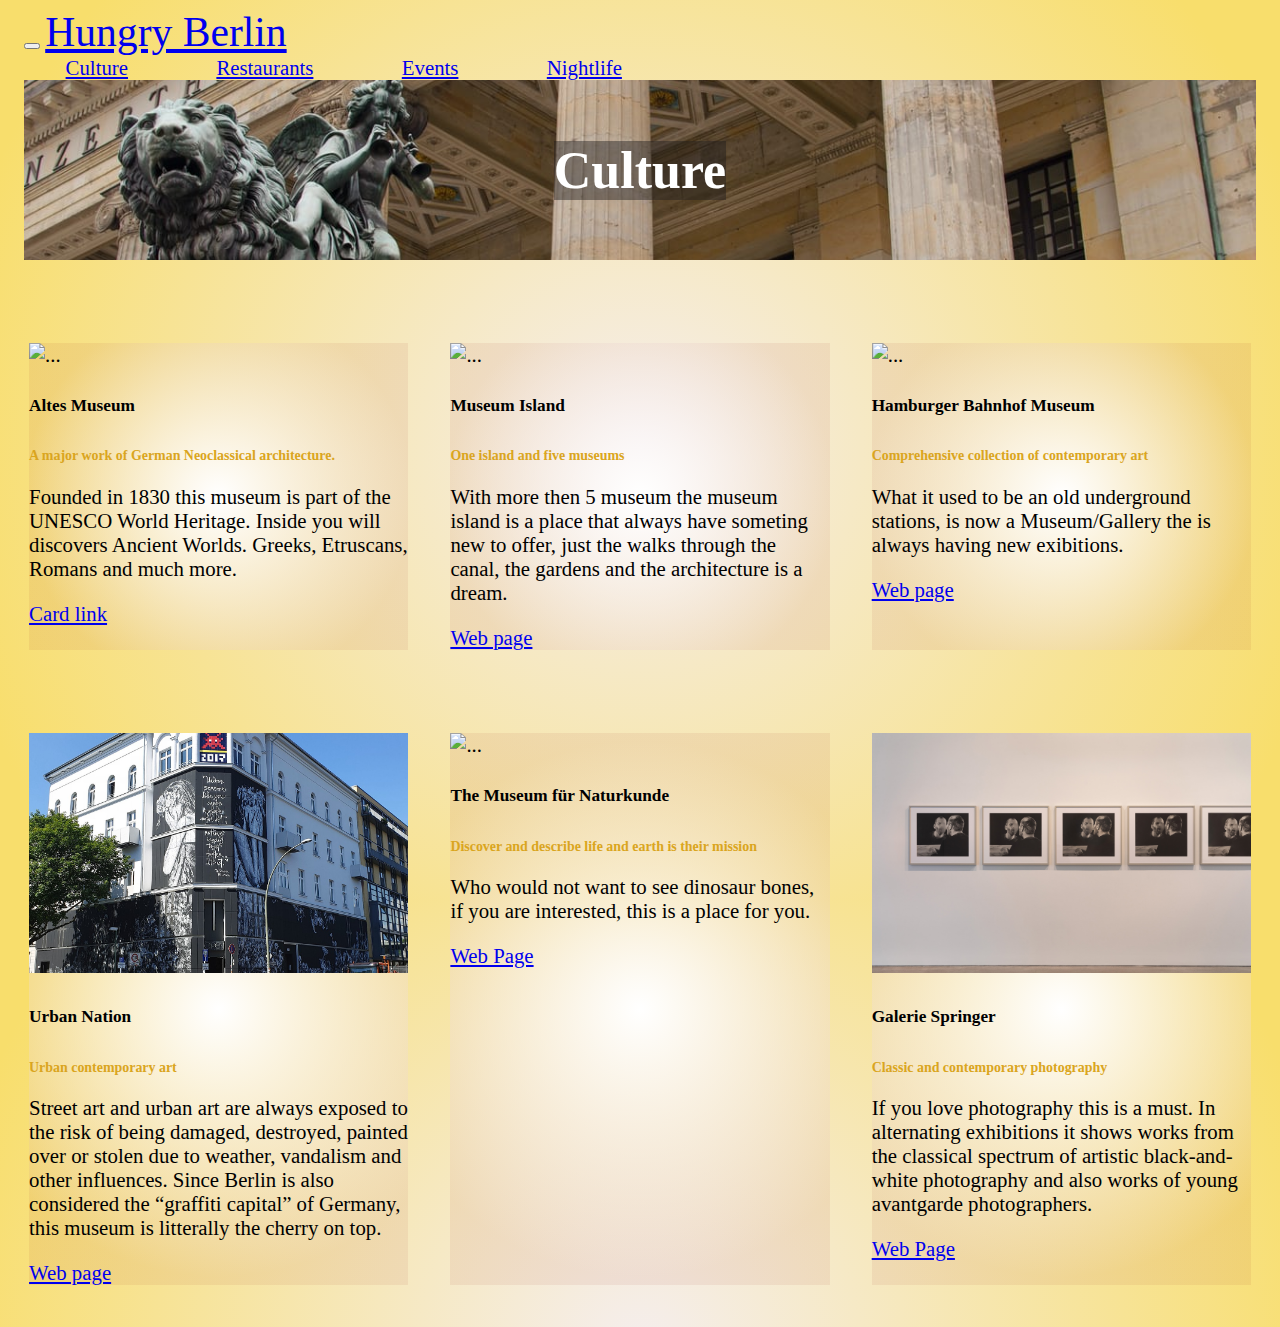
==== culture.html @ 48dc7310 "fixed navbar background, improved general responsiveness and trying out new backgrounds colors" ====
<!DOCTYPE html>
<html lang="en">
<head>
    <meta charset="UTF-8">
    <meta http-equiv="X-UA-Compatible" content="IE=edge">
    <meta name="viewport" content="width=device-width, initial-scale=1.0">
    <link href="https://cdn.jsdelivr.net/npm/bootstrap@5.0.1/dist/css/bootstrap.min.css" rel="stylesheet"
     integrity="sha384-+0n0xVW2eSR5OomGNYDnhzAbDsOXxcvSN1TPprVMTNDbiYZCxYbOOl7+AMvyTG2x" crossorigin="anonymous">
    <link rel="stylesheet" href="./style.css">
    <title>Hungry Berlin</title>
</head>
<body>

    <!-- Navbar -->
    <nav class="navbar navbar-expand-lg navbar-light ">
      <div class="container-fluid">
        <button class="navbar-toggler" type="button" data-bs-toggle="collapse" data-bs-target="#navbarNavAltMarkup" aria-controls="navbarNavAltMarkup" aria-expanded="false" aria-label="Toggle navigation">
          <span class="navbar-toggler-icon"></span>
        </button>
        <a class="navbar-brand" href="./index.html">Hungry Berlin</a>
        <div class="collapse navbar-collapse" id="navbarNavAltMarkup">
          <div class="navbar-nav">
            <a class="nav-link active" href="#">Culture</a>
            <a class="nav-link" href="./restaurants.html">Restaurants</a>
            <a class="nav-link " href="./events.html">Events</a>
            <a class="nav-link " href="./nightlife.html">Nightlife</a>
          </div>
        </div>
      </div>
    </nav>
    <div>
      <!-- Header  -->
      <div class="container-header culture-header">
        <h1 class="text-header">Culture</h1>
      </div>



        <!-- Cards- -->
        <div class=" card-container">
          <div class="card" >
            <img src="https://image.shutterstock.com/image-photo/altesmuseum-museum-antiquities-on-island-600w-551878480.jpg" class="card-img-top" alt="...">
              <div class="card-body">
                <h5 class="card-title">Altes Museum</h5>
                <h6 class="card-subtitle  ">A major work of German Neoclassical architecture.</h6>
                <p class="card-text">Founded in 1830 this museum is part of the UNESCO World Heritage. Inside you will discovers Ancient Worlds. Greeks, Etruscans, Romans and much more.</p>
                <a href="https://www.smb.museum/en/museums-institutions/altes-museum/home/" class="card-link">Card link</a>
              </div>
          </div>
        

        
        
          <div class="card" >
            <img src="https://image.shutterstock.com/image-photo/pretty-night-time-illuminations-museum-600w-155787836.jpg" class="card-img-top" alt="...">
              <div class="card-body">
                <h5 class="card-title">Museum Island</h5>
                <h6 class="card-subtitle  ">One island and five museums</h6>
                <p class="card-text">With more then 5 museum the museum island is a place that always have someting new to offer, just the walks through the canal, the gardens and the architecture is a dream.</p>
                <a href="https://www.smb.museum/en/museums-institutions/museumsinsel-berlin/museum-buildings/overview/" class="card-link">Web page</a>
              </div>
          </div>
        

        
        
          <div class="card" >
            <img src="https://images1.westend61.de/0000207941pw/germany-berlin-main-entrance-of-hamburger-bahnhof-museum-TK000001.jpg" class="card-img-top" alt="...">
              <div class="card-body">
                <h5 class="card-title">Hamburger Bahnhof Museum</h5>
                <h6 class="card-subtitle ">Comprehensive collection of contemporary art</h6>
                <p class="card-text">What it used to be an old underground stations, is now a Museum/Gallery the is always having new exibitions.</p>
                <a href="https://www.smb.museum/en/museums-institutions/hamburger-bahnhof/home/" class="card-link">Web page</a>
              </div>
          </div>
        

        
        
          <div class="card" >
            <img src="img/urbanNation.jpg" class="card-img-top" alt="...">
              <div class="card-body">
                <h5 class="card-title">Urban Nation </h5>
                <h6 class="card-subtitle ">Urban contemporary art</h6>
                <p class="card-text">Street art and urban art are always exposed to the risk of being damaged, destroyed, painted over or stolen due to weather, vandalism and other influences.
                  Since Berlin is also considered the “graffiti capital” of Germany, this museum is litterally the cherry on top.
                </p>
                <a href="https://urban-nation.com/" class="card-link">Web page</a>
              </div>
          </div>
          
          <div class="card" >
            <img src="https://res.cloudinary.com/berlinpoche/image/upload/w_860,h_860,c_fit/naturkundemuseum-berlin.jpg" class="card-img-top" alt="...">
              <div class="card-body">
                <h5 class="card-title">The Museum für Naturkunde</h5>
                <h6 class="card-subtitle ">Discover and describe life and earth is their mission</h6>
                <p class="card-text">Who would not want to see dinosaur bones, if you are interested, this is a place for you.</p>
                <a href="https://www.museumfuernaturkunde.berlin/de" class="card-link">Web Page</a>
              </div>
          </div>

          <div class="card" >
            <img src="img/gallerie.jpg" class="card-img-top" alt="...">
              <div class="card-body">
                <h5 class="card-title">Galerie Springer</h5>
                <h6 class="card-subtitle ">Classic and contemporary photography</h6>
                <p class="card-text">If you love photography this is a must.  In alternating exhibitions 
                  it shows works from the classical spectrum of artistic black-and-white photography and also works of young avantgarde photographers.
                   </p>
                <a href="https://www.galeriespringer.de/" class="card-link">Web Page</a>
              </div>
          </div>
     
    
      <script src="https://cdn.jsdelivr.net/npm/bootstrap@5.0.1/dist/js/bootstrap.bundle.min.js" integrity="sha384-gtEjrD/SeCtmISkJkNUaaKMoLD0//ElJ19smozuHV6z3Iehds+3Ulb9Bn9Plx0x4" crossorigin="anonymous"></script>
</body>
</html>
---- style.css ----
/* .text-center{
    
} */
/* TEST BACKGROUND */
html{
    height: 100%;
}
body{
    height: 100%;
     background: rgb(0,0,0);
background: radial-gradient(circle, rgb(245, 238, 238) 0%, rgb(248, 222, 108) 90%);

}

@media screen and (min-width:1000px){
    body{
        font-size: 130%;
    }
}




/* NAV */

.navbar{
    margin : 0 1rem;
}
@media screen and (min-width:992px){
    .navbar{
        font-size: 1.3rem;
    }
}
@media screen and (min-width:1450px){
    .navbar{
        font-size: 2rem;
    }
}

.navbar-collapse {
    justify-content: center;
}

.nav-link{
    margin: 0 2em;
}
.navbar-brand{
    font-size: 2em;
}

/* .active {
    font-weight: bold;
    transform: rotate3d(0, 1, 0.5, 3.142rad);
    transition-delay: 5s;
} */

/* HEADER */

.container-header{
 display: flex;
 justify-content: center;
 align-items: center;;
 min-height: 15vh;
 background-repeat:no-repeat;
 background-size:cover;
 margin : 0 1rem;
}

.events-header{
    background-image: url(./img/event_Header.jpg);
    background-position: left bottom;
}


.nightlife-header{
    background-image: url(./img/nightlife-header.jpeg);
    background-position: center
}

.culture-header{
    background-image: url(./img/culture-header.jpeg);
    background-position: center
}


.restaurants-header{ 
    background-image: url(./img/restaurant-header.jpeg);
    background-position: center
}

@media screen and (min-width: 680px){
    .container-header{
        min-height: 20vh;
    }
}


.text-header{
    color: white;
    font-size: 2.5em;
    background-color: rgba(31, 30, 30, 0.438);
}


@media screen and (min-width:1450px){
    .text-header{
        font-size: 4em ;
    }
}

/* CARDS */

.card{
    display: block;
    width: 100%;
    margin: 1rem;
    background: rgb(0,0,0);
background: radial-gradient(circle, rgb(255, 255, 255) 0%, rgba(141, 11, 11, 0.068) 80%);
}

@media screen and (min-width: 765px){
    .card{
        margin: 2em  auto;
        width: 45%;
        height: auto;
    }
    
}

@media screen and (min-width: 1198px){
    .card{
        margin: 2em  auto;
        width: 30%;
        height: auto;
    }
    
}

@media screen and (min-width: 1650px){
    .card{
        margin: 2em  2em;
        width: 25%;
        height: auto;
    }
    
}

.card-container{
    display: flex; 
    flex-wrap: wrap;
    justify-content: center;
    margin: 2em auto;
}
.card:hover{
    transform: scale(1.05);
    transition: transform .4s;
}
.card-img-top{
    
    width: 100%;
    height: 15rem;
    object-fit:cover;
}

.card-title{
    font-weight: bold;
    margin-bottom: 1em;
}

.card-subtitle{
    margin-bottom: 1em;
    color:goldenrod;
}
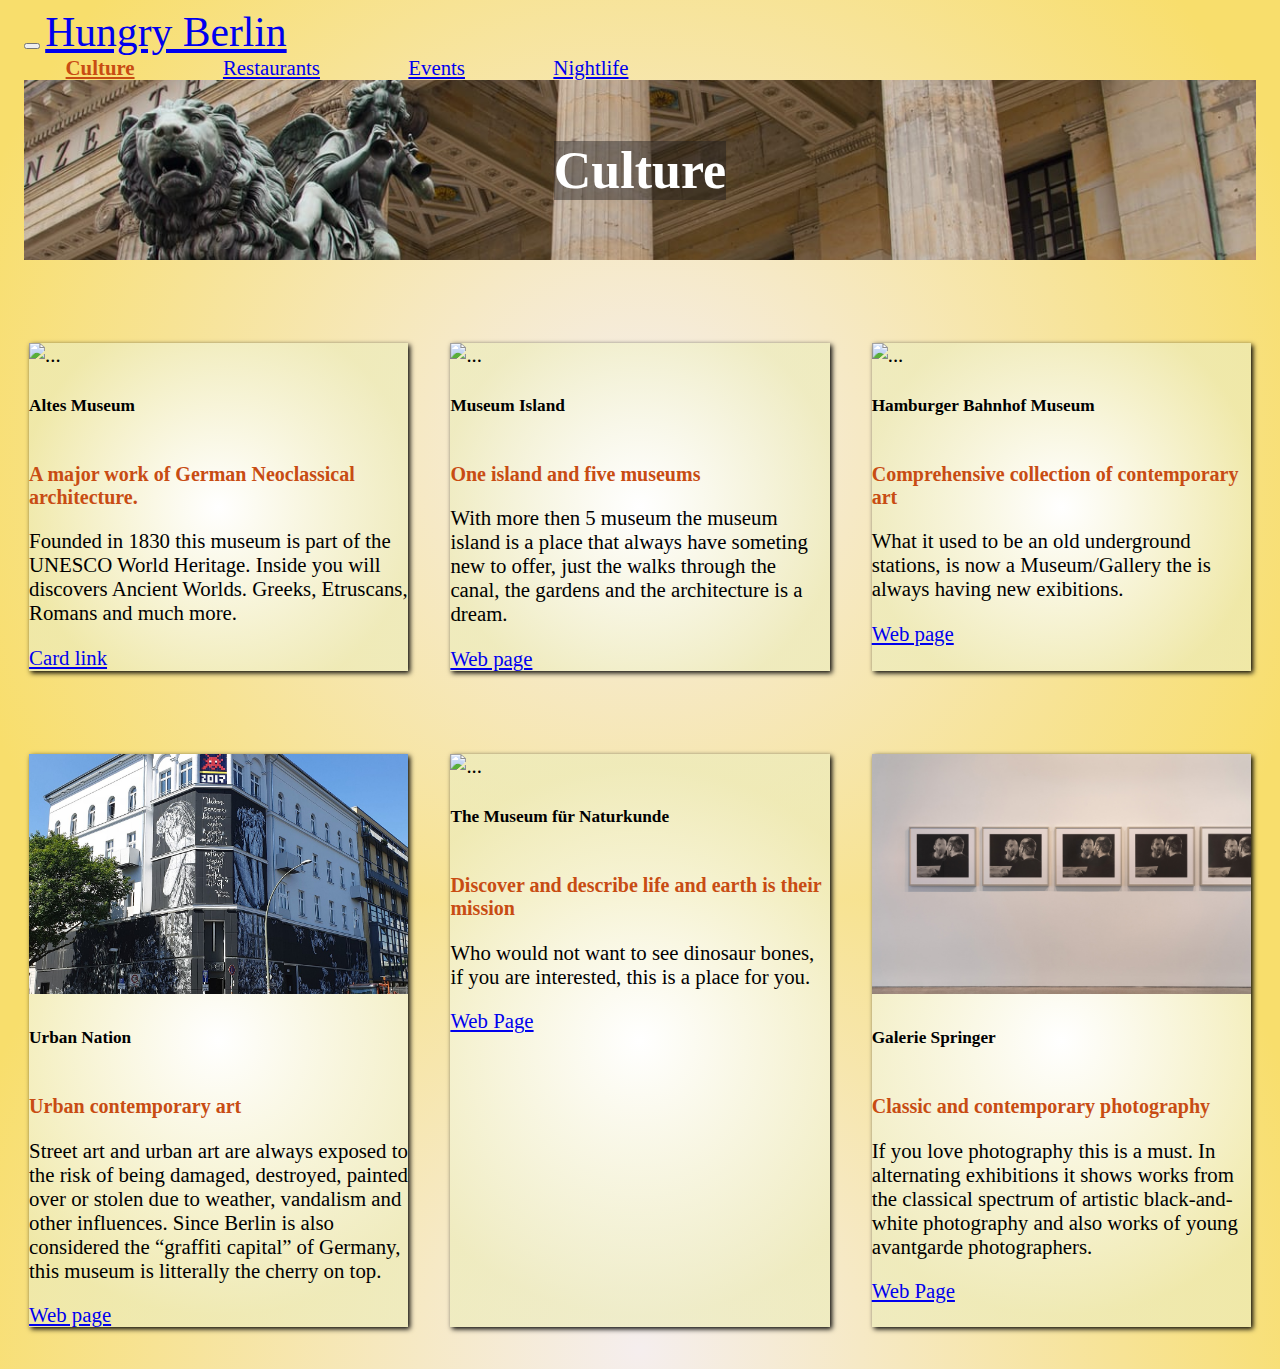
==== commit 2b0f0c0b: "added font awesome cdn to all the pages" ====
--- a/culture.html
+++ b/culture.html
@@ -6,7 +6,8 @@
     <meta name="viewport" content="width=device-width, initial-scale=1.0">
     <link href="https://cdn.jsdelivr.net/npm/bootstrap@5.0.1/dist/css/bootstrap.min.css" rel="stylesheet"
      integrity="sha384-+0n0xVW2eSR5OomGNYDnhzAbDsOXxcvSN1TPprVMTNDbiYZCxYbOOl7+AMvyTG2x" crossorigin="anonymous">
-    <link rel="stylesheet" href="./style.css">
+     <link rel="stylesheet" href="https://use.fontawesome.com/releases/v5.15.3/css/all.css" integrity="sha384-SZXxX4whJ79/gErwcOYf+zWLeJdY/qpuqC4cAa9rOGUstPomtqpuNWT9wdPEn2fk" crossorigin="anonymous">
+     <link rel="stylesheet" href="./style.css">
     <title>Hungry Berlin</title>
 </head>
 <body>
--- a/style.css
+++ b/style.css
@@ -1,10 +1,13 @@
-/* .text-center{
-    
-} */
-/* TEST BACKGROUND */
 html{
     height: 100%;
-}
+} 
+.body{
+     background:rgb(0,0,0);
+background: radial-gradient(circle, rgb(185, 178, 178) 0%, rgb(242, 234, 121) 90%);
+
+    font-family: -apple-system, BlinkMacSystemFont, 'Segoe UI', Roboto, Oxygen, Ubuntu, Cantarell, 'Open Sans', 'Helvetica Neue', sans-serif;
+}
+
 body{
     height: 100%;
      background: rgb(0,0,0);
@@ -48,11 +51,11 @@
     font-size: 2em;
 }
 
-/* .active {
+.navbar-light .navbar-nav .nav-link.active, .navbar-light .navbar-nav .show>.nav-link {
     font-weight: bold;
-    transform: rotate3d(0, 1, 0.5, 3.142rad);
-    transition-delay: 5s;
-} */
+    color:rgb(200, 76, 19)
+    
+}
 
 /* HEADER */
 
@@ -115,7 +118,8 @@
     width: 100%;
     margin: 1rem;
     background: rgb(0,0,0);
-background: radial-gradient(circle, rgb(255, 255, 255) 0%, rgba(141, 11, 11, 0.068) 80%);
+    background: radial-gradient(circle, rgb(255, 255, 255) 0%, rgba(236, 236, 188, 0.685) 80%);
+    box-shadow: 2px 2px 5px;
 }
 
 @media screen and (min-width: 765px){
@@ -169,5 +173,49 @@
 
 .card-subtitle{
     margin-bottom: 1em;
-    color:goldenrod;
-}+    font-size: 20px;
+    color : rgb(200, 76, 19);
+}
+
+/* CAROUSEL */
+
+.carousel-item img{
+    height: 35vh;
+    object-fit:cover;
+    width: 100%;
+    object-position:  50% 50%;
+}
+
+@media screen and (min-width:1198px){
+    .carousel-item img{
+        height: 60vh;
+        width: 100%;
+        
+    }
+}
+
+/* .carousel-control-next  .carousel-control-prev{
+    display: inline-block;
+    height: 134px;
+    padding: 0;
+    margin: 0;
+    vertical-align: top;
+    width: 104px;
+} */
+
+/* Footer */
+
+.footer {
+	
+    
+    margin-top:auto;
+}
+
+i{
+    color: black;
+
+}
+
+i:hover{
+    color:gray;
+}
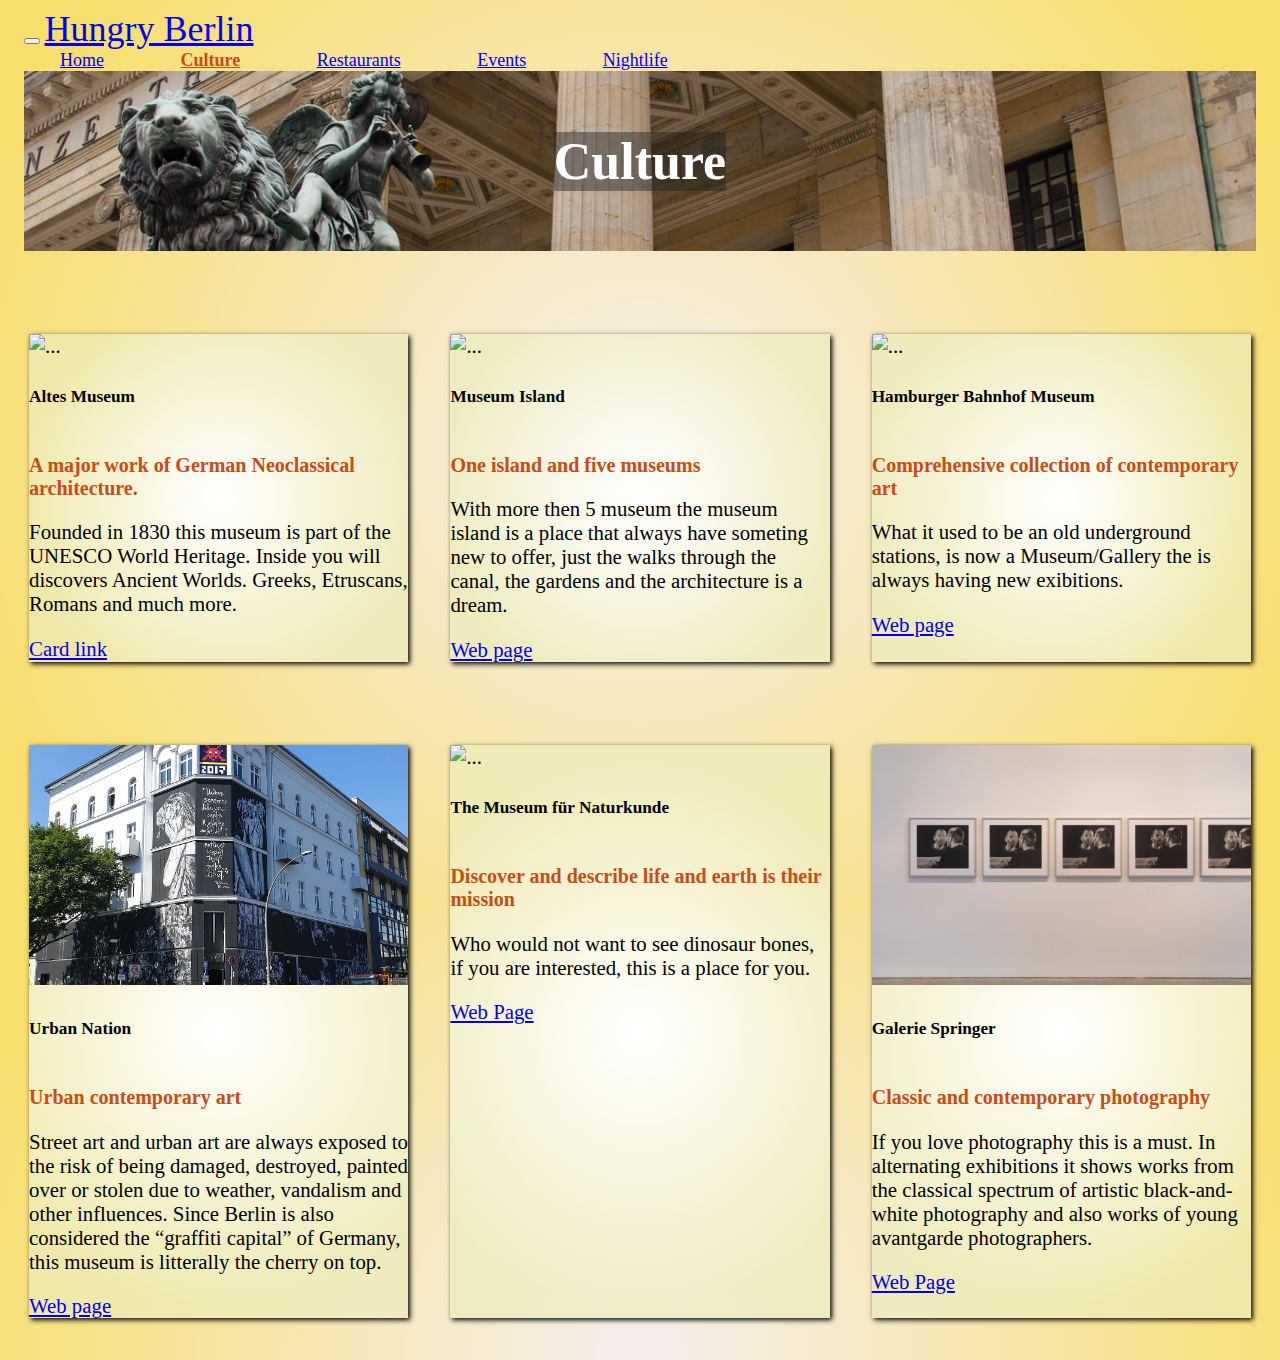
==== commit 7917c109: "adding Navbar Home button" ====
--- a/culture.html
+++ b/culture.html
@@ -21,6 +21,7 @@
         <a class="navbar-brand" href="./index.html">Hungry Berlin</a>
         <div class="collapse navbar-collapse" id="navbarNavAltMarkup">
           <div class="navbar-nav">
+            <a class="nav-link" href="./index.html">Home</a>
             <a class="nav-link active" href="#">Culture</a>
             <a class="nav-link" href="./restaurants.html">Restaurants</a>
             <a class="nav-link " href="./events.html">Events</a>
--- a/style.css
+++ b/style.css
@@ -31,12 +31,12 @@
 }
 @media screen and (min-width:992px){
     .navbar{
-        font-size: 1.3rem;
+        font-size: 18px;
     }
 }
 @media screen and (min-width:1450px){
     .navbar{
-        font-size: 2rem;
+        font-size: 1.6rem;
     }
 }
 
@@ -194,20 +194,10 @@
     }
 }
 
-/* .carousel-control-next  .carousel-control-prev{
-    display: inline-block;
-    height: 134px;
-    padding: 0;
-    margin: 0;
-    vertical-align: top;
-    width: 104px;
-} */
-
 /* Footer */
 
 .footer {
-	
-    
+
     margin-top:auto;
 }
 
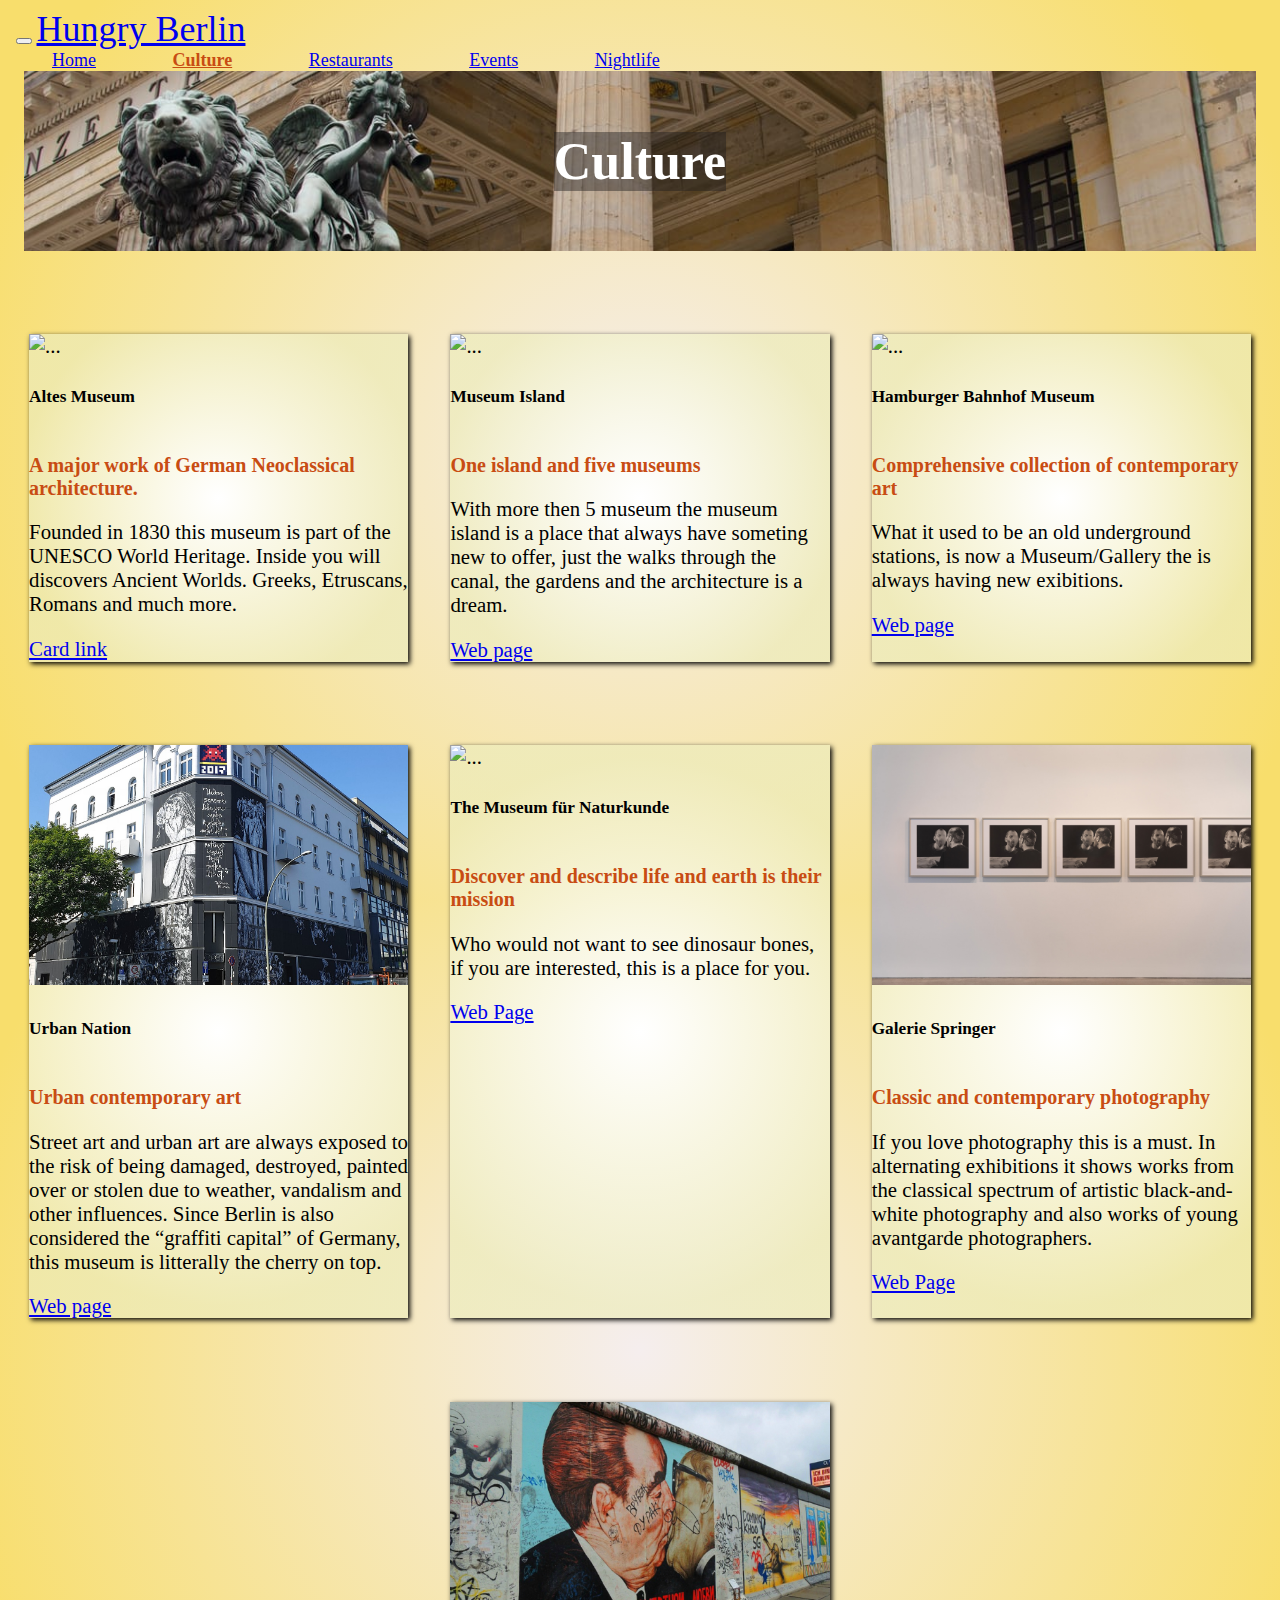
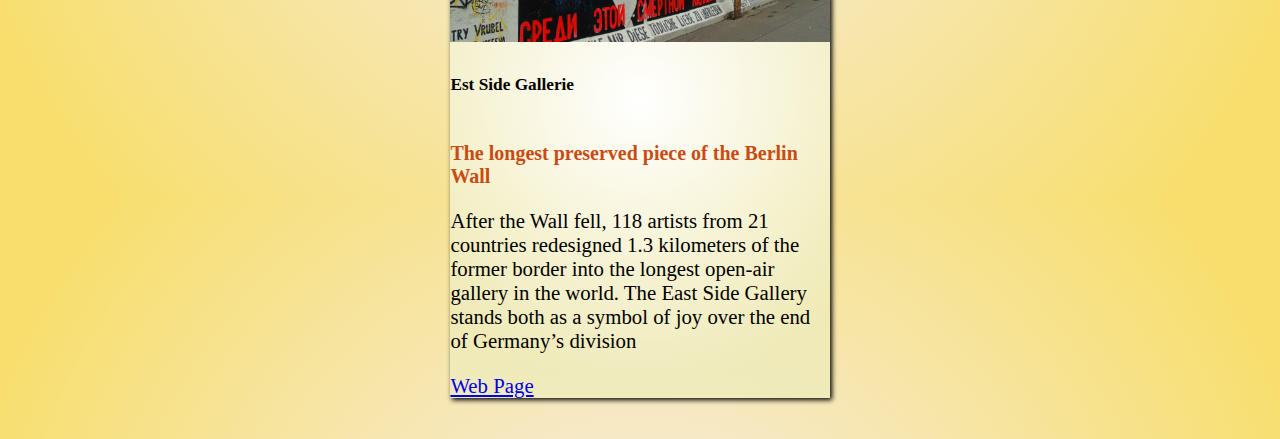
==== commit 3cf2d19b: "added new card in culture and adjusted index html button + a berlin quote" ====
--- a/culture.html
+++ b/culture.html
@@ -112,6 +112,19 @@
                 <a href="https://www.galeriespringer.de/" class="card-link">Web Page</a>
               </div>
           </div>
+
+          <div class="card" >
+            <img src="img/Eastsidegallery.jpg" class="card-img-top" alt="...">
+              <div class="card-body">
+                <h5 class="card-title">Est Side Gallerie</h5>
+                <h6 class="card-subtitle ">The longest preserved piece of the Berlin Wall</h6>
+                <p class="card-text">
+                  After the Wall fell, 118 artists from 21 countries redesigned 
+                  1.3 kilometers of the former border into the longest open-air gallery in the world. The East Side Gallery stands both as a symbol of joy over the end of Germany’s division 
+                   </p>
+                <a href="https://eastsidegalleryberlin.de/en/" class="card-link">Web Page</a>
+              </div>
+          </div>
      
     
       <script src="https://cdn.jsdelivr.net/npm/bootstrap@5.0.1/dist/js/bootstrap.bundle.min.js" integrity="sha384-gtEjrD/SeCtmISkJkNUaaKMoLD0//ElJ19smozuHV6z3Iehds+3Ulb9Bn9Plx0x4" crossorigin="anonymous"></script>
--- a/style.css
+++ b/style.css
@@ -27,7 +27,7 @@
 /* NAV */
 
 .navbar{
-    margin : 0 1rem;
+    margin : 0 0.5rem;
 }
 @media screen and (min-width:992px){
     .navbar{
@@ -69,7 +69,7 @@
  margin : 0 1rem;
 }
 
-.events-header{
+.events-header {
     background-image: url(./img/event_Header.jpg);
     background-position: left bottom;
 }
@@ -115,14 +115,14 @@
 
 .card{
     display: block;
-    width: 100%;
+    width: 90%;
     margin: 1rem;
     background: rgb(0,0,0);
     background: radial-gradient(circle, rgb(255, 255, 255) 0%, rgba(236, 236, 188, 0.685) 80%);
     box-shadow: 2px 2px 5px;
 }
 
-@media screen and (min-width: 765px){
+@media screen and (min-width: 700px){
     .card{
         margin: 2em  auto;
         width: 45%;
@@ -194,6 +194,94 @@
     }
 }
 
+/* HOMEPAGE INTRO  */
+
+.intro{
+    margin: 2em;
+text-align: center;
+
+}
+
+/* HOMEPAGE BUTTONS */
+
+@media screen and (min-width: 806px){
+    .index-btn-container{
+        
+        display: flex;
+        justify-content: space-evenly;
+        flex-wrap:initial;
+    }
+}
+
+@media screen and (min-width: 1350px){
+    .index-btn-container{
+        justify-content: space-evenly;
+    }
+}
+
+.indexButton{
+    
+    margin: 0.5em ;
+    padding: 2.5em;
+    border-radius: 20px;
+    
+    
+}
+
+@media screen and (min-width: 1050px) {
+    .indexButton{
+        width: 25vw;
+        padding: 3em;
+    }
+}
+
+@media screen and (min-width: 1350px) {
+    .indexButton{
+        padding: 3.5em;
+        
+    }
+}
+
+.indexButton:hover{
+    transform: scale(1.05);
+    transition: transform .4s;
+}
+
+.index-btn-container h2 {
+    text-decoration: none;
+    color:rgb(255, 255, 255);
+    text-align: center;
+    background-color: rgba(0, 0, 0, 0.061)
+}
+
+
+.events {
+    background: no-repeat url(./img/event_Header.jpg);
+    background-position: left bottom;
+    background-size:cover;
+    
+}
+
+
+.nightlife{
+    background: no-repeat url(./img/nightlife-header.jpeg);
+    background-position: center;
+    background-size:cover;
+}
+
+.culture{
+    background: no-repeat url(./img/culture-header.jpeg);
+    background-position: center;
+    background-size:cover;
+}
+
+.restaurants{ 
+    background: no-repeat  url(./img/restaurant-header.jpeg);
+    background-position: center;
+    background-size:cover;
+}
+
+
 /* Footer */
 
 .footer {
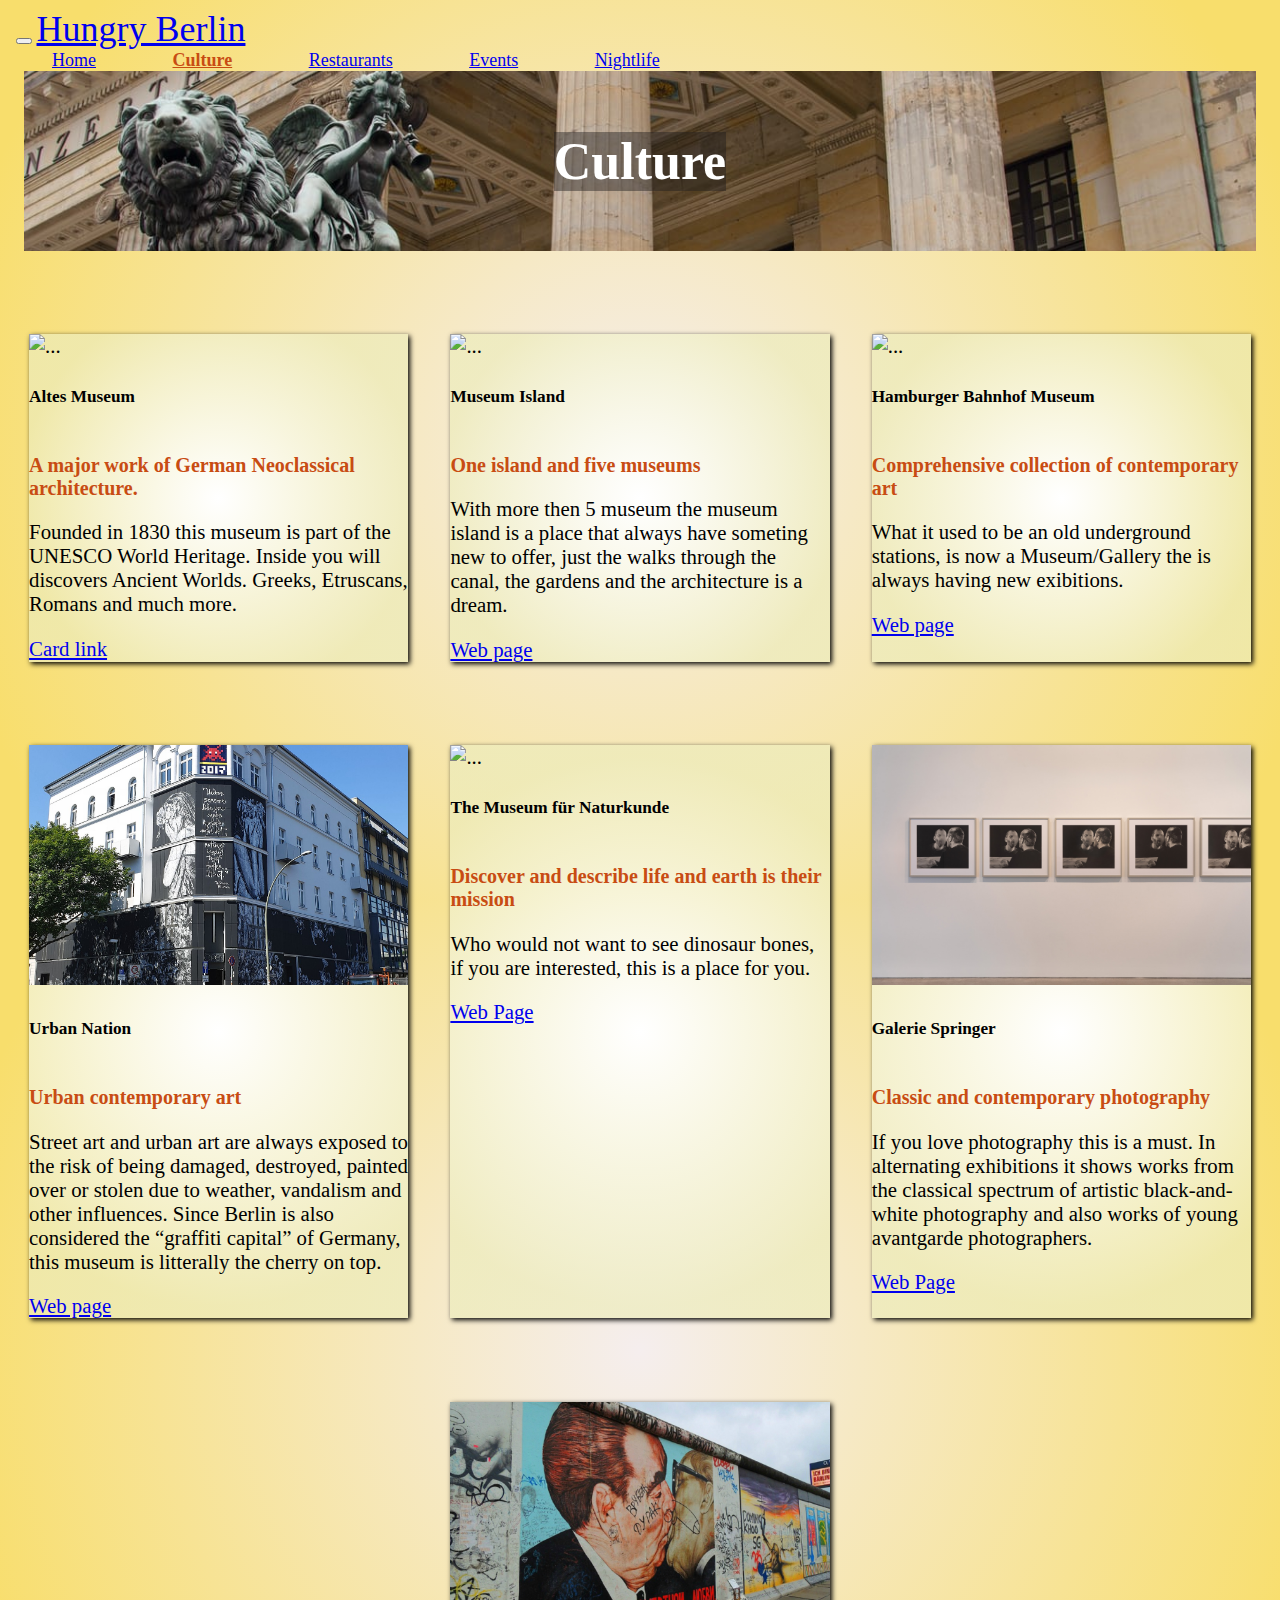
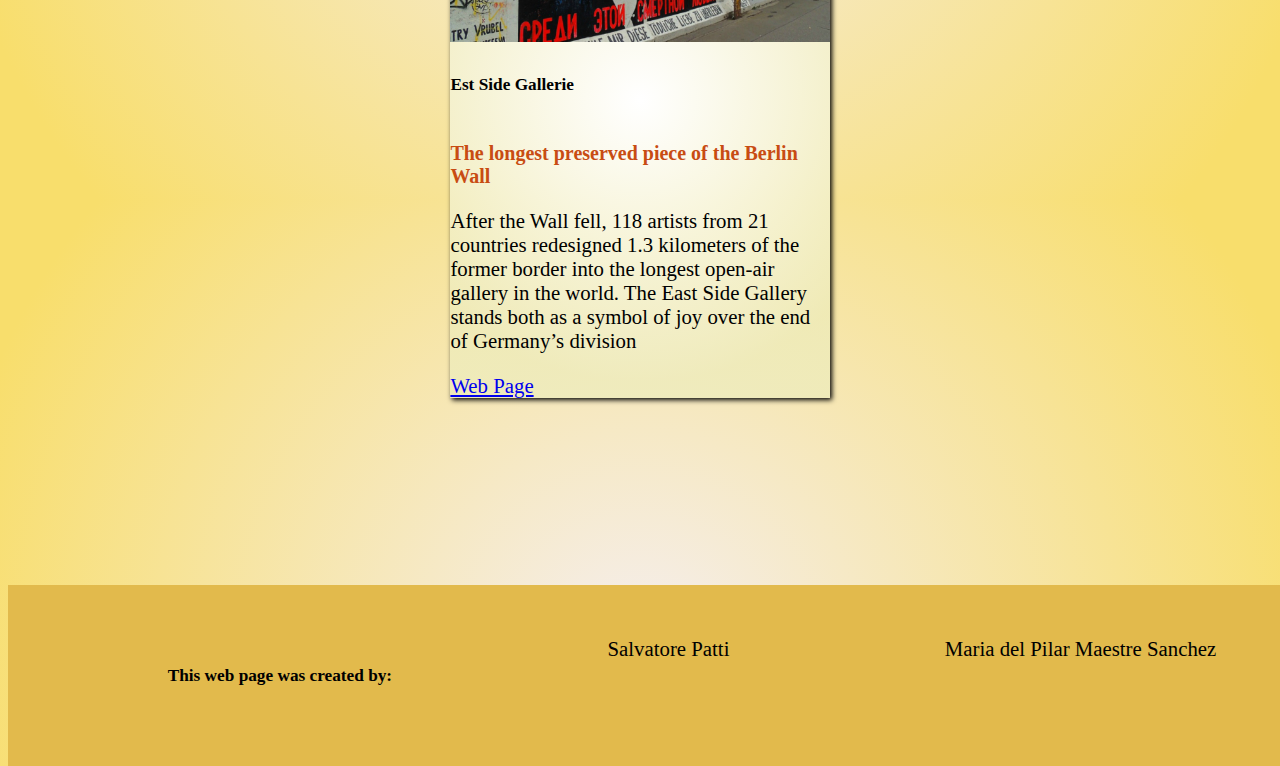
==== commit 43dc5aef: "fixed footer" ====
--- a/culture.html
+++ b/culture.html
@@ -30,7 +30,7 @@
         </div>
       </div>
     </nav>
-    <div>
+    
       <!-- Header  -->
       <div class="container-header culture-header">
         <h1 class="text-header">Culture</h1>
@@ -125,6 +125,33 @@
                 <a href="https://eastsidegalleryberlin.de/en/" class="card-link">Web Page</a>
               </div>
           </div>
+        </div>
+          <div> 
+            <footer class="footer"> 
+            <div class="creators"> 
+              <h5 >This web page was created by:</h5> 
+            </div> 
+                <div>
+                  Salvatore Patti 
+                <a href = "https://www.linkedin.com/in/salvatore-patti-9b5198141/"> 
+                  <i class="fab fa-linkedin"></i></a> 
+                <a href= "https://github.com/sal9110" > 
+                  <i class="fab fa-github"></i></a> 
+                  <a href="mailto:salvopatti110@gmail.com"> 
+                    <i class="fas fa-envelope"></i></a>
+                </div>
+                    <div>
+                    Maria del Pilar Maestre Sanchez 
+                      <a href= "https://www.linkedin.com/in/mar%C3%ADa-del-pilar-maestre-s%C3%A1nchez-35956a213/"> 
+                        <i class="fab fa-linkedin"></i></a> 
+                        <a href = "https://github.com/Kariakito"> 
+                          <i class="fab fa-github"></i></a> 
+                          <a href="mailto:pilarmaestre@gmail.com"> 
+                            <i class="fas fa-envelope"></i></a></li>
+                          </div> 
+             
+              </footer> 
+           </div>   
      
     
       <script src="https://cdn.jsdelivr.net/npm/bootstrap@5.0.1/dist/js/bootstrap.bundle.min.js" integrity="sha384-gtEjrD/SeCtmISkJkNUaaKMoLD0//ElJ19smozuHV6z3Iehds+3Ulb9Bn9Plx0x4" crossorigin="anonymous"></script>
--- a/style.css
+++ b/style.css
@@ -11,7 +11,7 @@
 body{
     height: 100%;
      background: rgb(0,0,0);
-background: radial-gradient(circle, rgb(245, 238, 238) 0%, rgb(248, 222, 108) 90%);
+    background: radial-gradient(circle, rgb(245, 238, 238) 0%, rgb(248, 222, 108) 90%);
 
 }
 
@@ -286,7 +286,19 @@
 
 .footer {
 
-    margin-top:auto;
+ display:inline-flex;
+ align-content: center;
+ justify-content: space-around;
+ margin-top: 5em;
+ margin-bottom:0;
+ width: 100%; 
+ padding: 2.5em;
+ text-align:inherit; 
+ background-color:rgb(226, 186, 76);
+}
+
+.creators{
+    font-weight: bolder;
 }
 
 i{
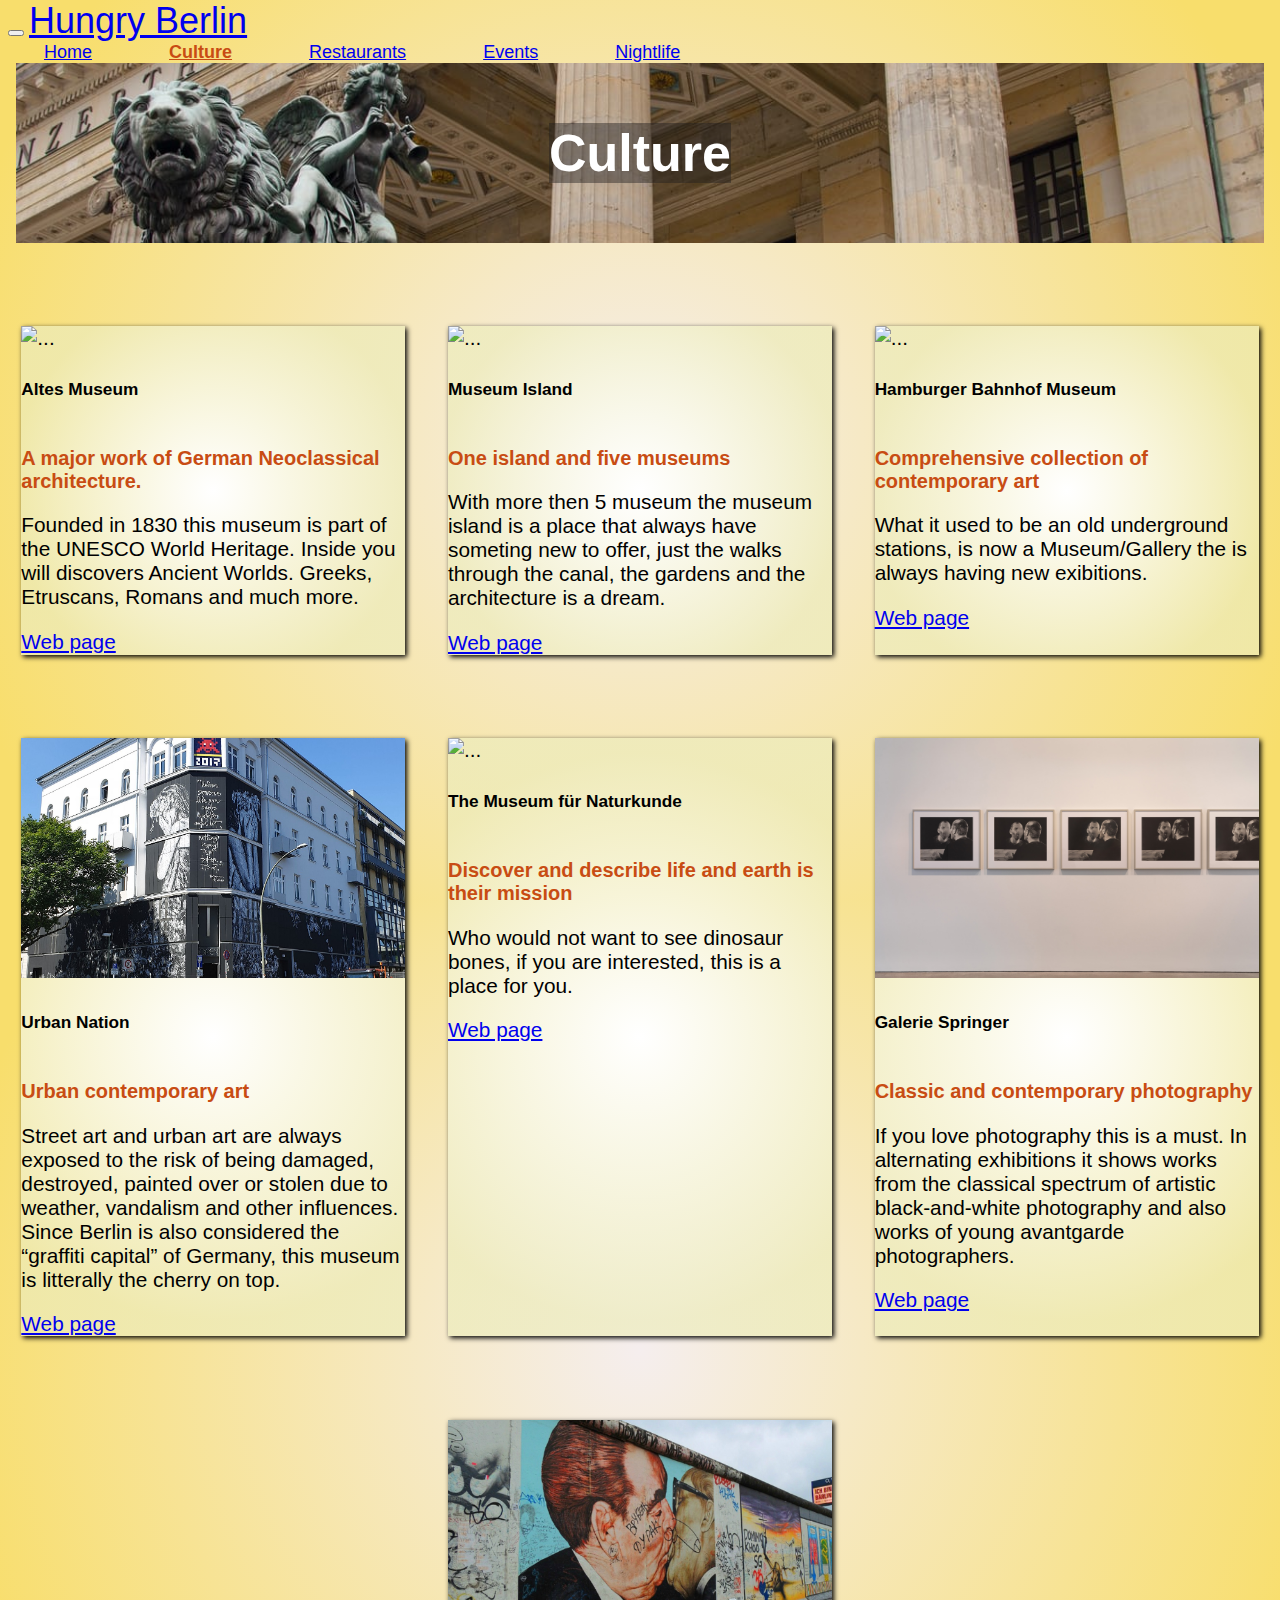
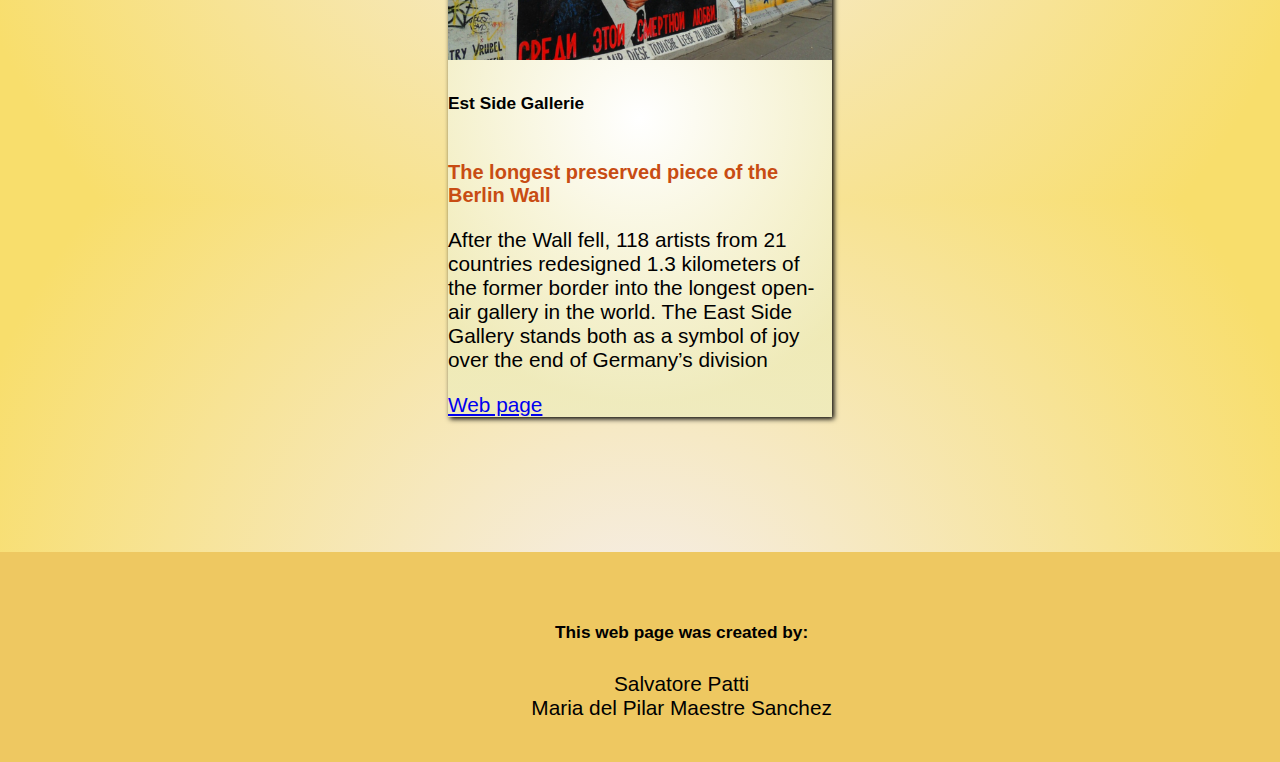
==== commit 0453e8eb: "the icon globan and the imagen button index" ====
--- a/culture.html
+++ b/culture.html
@@ -46,7 +46,7 @@
                 <h5 class="card-title">Altes Museum</h5>
                 <h6 class="card-subtitle  ">A major work of German Neoclassical architecture.</h6>
                 <p class="card-text">Founded in 1830 this museum is part of the UNESCO World Heritage. Inside you will discovers Ancient Worlds. Greeks, Etruscans, Romans and much more.</p>
-                <a href="https://www.smb.museum/en/museums-institutions/altes-museum/home/" class="card-link">Card link</a>
+                <a href="https://www.smb.museum/en/museums-institutions/altes-museum/home/" class="card-link">Web page<i class="fas fa-globe"></i></a>
               </div>
           </div>
         
@@ -59,7 +59,7 @@
                 <h5 class="card-title">Museum Island</h5>
                 <h6 class="card-subtitle  ">One island and five museums</h6>
                 <p class="card-text">With more then 5 museum the museum island is a place that always have someting new to offer, just the walks through the canal, the gardens and the architecture is a dream.</p>
-                <a href="https://www.smb.museum/en/museums-institutions/museumsinsel-berlin/museum-buildings/overview/" class="card-link">Web page</a>
+                <a href="https://www.smb.museum/en/museums-institutions/museumsinsel-berlin/museum-buildings/overview/" class="card-link">Web page<i class="fas fa-globe"></i></a>
               </div>
           </div>
         
@@ -72,7 +72,7 @@
                 <h5 class="card-title">Hamburger Bahnhof Museum</h5>
                 <h6 class="card-subtitle ">Comprehensive collection of contemporary art</h6>
                 <p class="card-text">What it used to be an old underground stations, is now a Museum/Gallery the is always having new exibitions.</p>
-                <a href="https://www.smb.museum/en/museums-institutions/hamburger-bahnhof/home/" class="card-link">Web page</a>
+                <a href="https://www.smb.museum/en/museums-institutions/hamburger-bahnhof/home/" class="card-link">Web page<i class="fas fa-globe"></i></a>
               </div>
           </div>
         
@@ -87,7 +87,7 @@
                 <p class="card-text">Street art and urban art are always exposed to the risk of being damaged, destroyed, painted over or stolen due to weather, vandalism and other influences.
                   Since Berlin is also considered the “graffiti capital” of Germany, this museum is litterally the cherry on top.
                 </p>
-                <a href="https://urban-nation.com/" class="card-link">Web page</a>
+                <a href="https://urban-nation.com/" class="card-link">Web page<i class="fas fa-globe"></i></a>
               </div>
           </div>
           
@@ -97,7 +97,7 @@
                 <h5 class="card-title">The Museum für Naturkunde</h5>
                 <h6 class="card-subtitle ">Discover and describe life and earth is their mission</h6>
                 <p class="card-text">Who would not want to see dinosaur bones, if you are interested, this is a place for you.</p>
-                <a href="https://www.museumfuernaturkunde.berlin/de" class="card-link">Web Page</a>
+                <a href="https://www.museumfuernaturkunde.berlin/de" class="card-link">Web page<i class="fas fa-globe"></i></a>
               </div>
           </div>
 
@@ -109,7 +109,7 @@
                 <p class="card-text">If you love photography this is a must.  In alternating exhibitions 
                   it shows works from the classical spectrum of artistic black-and-white photography and also works of young avantgarde photographers.
                    </p>
-                <a href="https://www.galeriespringer.de/" class="card-link">Web Page</a>
+                <a href="https://www.galeriespringer.de/" class="card-link">Web page<i class="fas fa-globe"></i></a>
               </div>
           </div>
 
@@ -122,7 +122,7 @@
                   After the Wall fell, 118 artists from 21 countries redesigned 
                   1.3 kilometers of the former border into the longest open-air gallery in the world. The East Side Gallery stands both as a symbol of joy over the end of Germany’s division 
                    </p>
-                <a href="https://eastsidegalleryberlin.de/en/" class="card-link">Web Page</a>
+                <a href="https://eastsidegalleryberlin.de/en/" class="card-link">Web page<i class="fas fa-globe"></i></a>
               </div>
           </div>
         </div>
--- a/style.css
+++ b/style.css
@@ -1,18 +1,19 @@
 html{
     height: 100%;
+   margin-bottom: 0;
+   margin: 0;
 } 
-.body{
-     background:rgb(0,0,0);
-background: radial-gradient(circle, rgb(185, 178, 178) 0%, rgb(242, 234, 121) 90%);
-
+
+body{
+    display: flex;
+    flex-direction: column;
+    justify-content: space-between;
+    height: 100%;
     font-family: -apple-system, BlinkMacSystemFont, 'Segoe UI', Roboto, Oxygen, Ubuntu, Cantarell, 'Open Sans', 'Helvetica Neue', sans-serif;
-}
-
-body{
-    height: 100%;
-     background: rgb(0,0,0);
+    margin-bottom: 0;
+    background: rgb(238, 200, 97);;
     background: radial-gradient(circle, rgb(245, 238, 238) 0%, rgb(248, 222, 108) 90%);
-
+    margin: 0;
 }
 
 @media screen and (min-width:1000px){
@@ -29,6 +30,10 @@
 .navbar{
     margin : 0 0.5rem;
 }
+.navbar-light{
+    color:rgb(238, 200, 97);
+}
+
 @media screen and (min-width:992px){
     .navbar{
         font-size: 18px;
@@ -144,9 +149,10 @@
     .card{
         margin: 2em  2em;
         width: 25%;
-        height: auto;
-    }
-    
+        height: 30em;
+        
+    }
+
 }
 
 .card-container{
@@ -200,6 +206,16 @@
     margin: 2em;
 text-align: center;
 
+}
+
+/* BERLIN QUOTE */
+.blockquote{
+border: 1px solid rgb(238, 200, 97);
+border-radius: 20px;
+}
+
+.blockquote-footer{
+    color: rgb(200, 76, 19);;
 }
 
 /* HOMEPAGE BUTTONS */
@@ -264,7 +280,7 @@
 
 
 .nightlife{
-    background: no-repeat url(./img/nightlife-header.jpeg);
+    background: no-repeat url(./img/nightlife-Header.jpeg);
     background-position: center;
     background-size:cover;
 }
@@ -286,15 +302,12 @@
 
 .footer {
 
- display:inline-flex;
- align-content: center;
- justify-content: space-around;
- margin-top: 5em;
- margin-bottom:0;
+ margin-top: 2.5em;
  width: 100%; 
- padding: 2.5em;
- text-align:inherit; 
- background-color:rgb(226, 186, 76);
+ height: auto;
+ padding: 2em;
+ text-align:center; 
+ background-color:rgb(238, 200, 97);
 }
 
 .creators{
@@ -307,5 +320,5 @@
 }
 
 i:hover{
-    color:gray;
-}
+    color:rgb(200, 76, 19);
+}
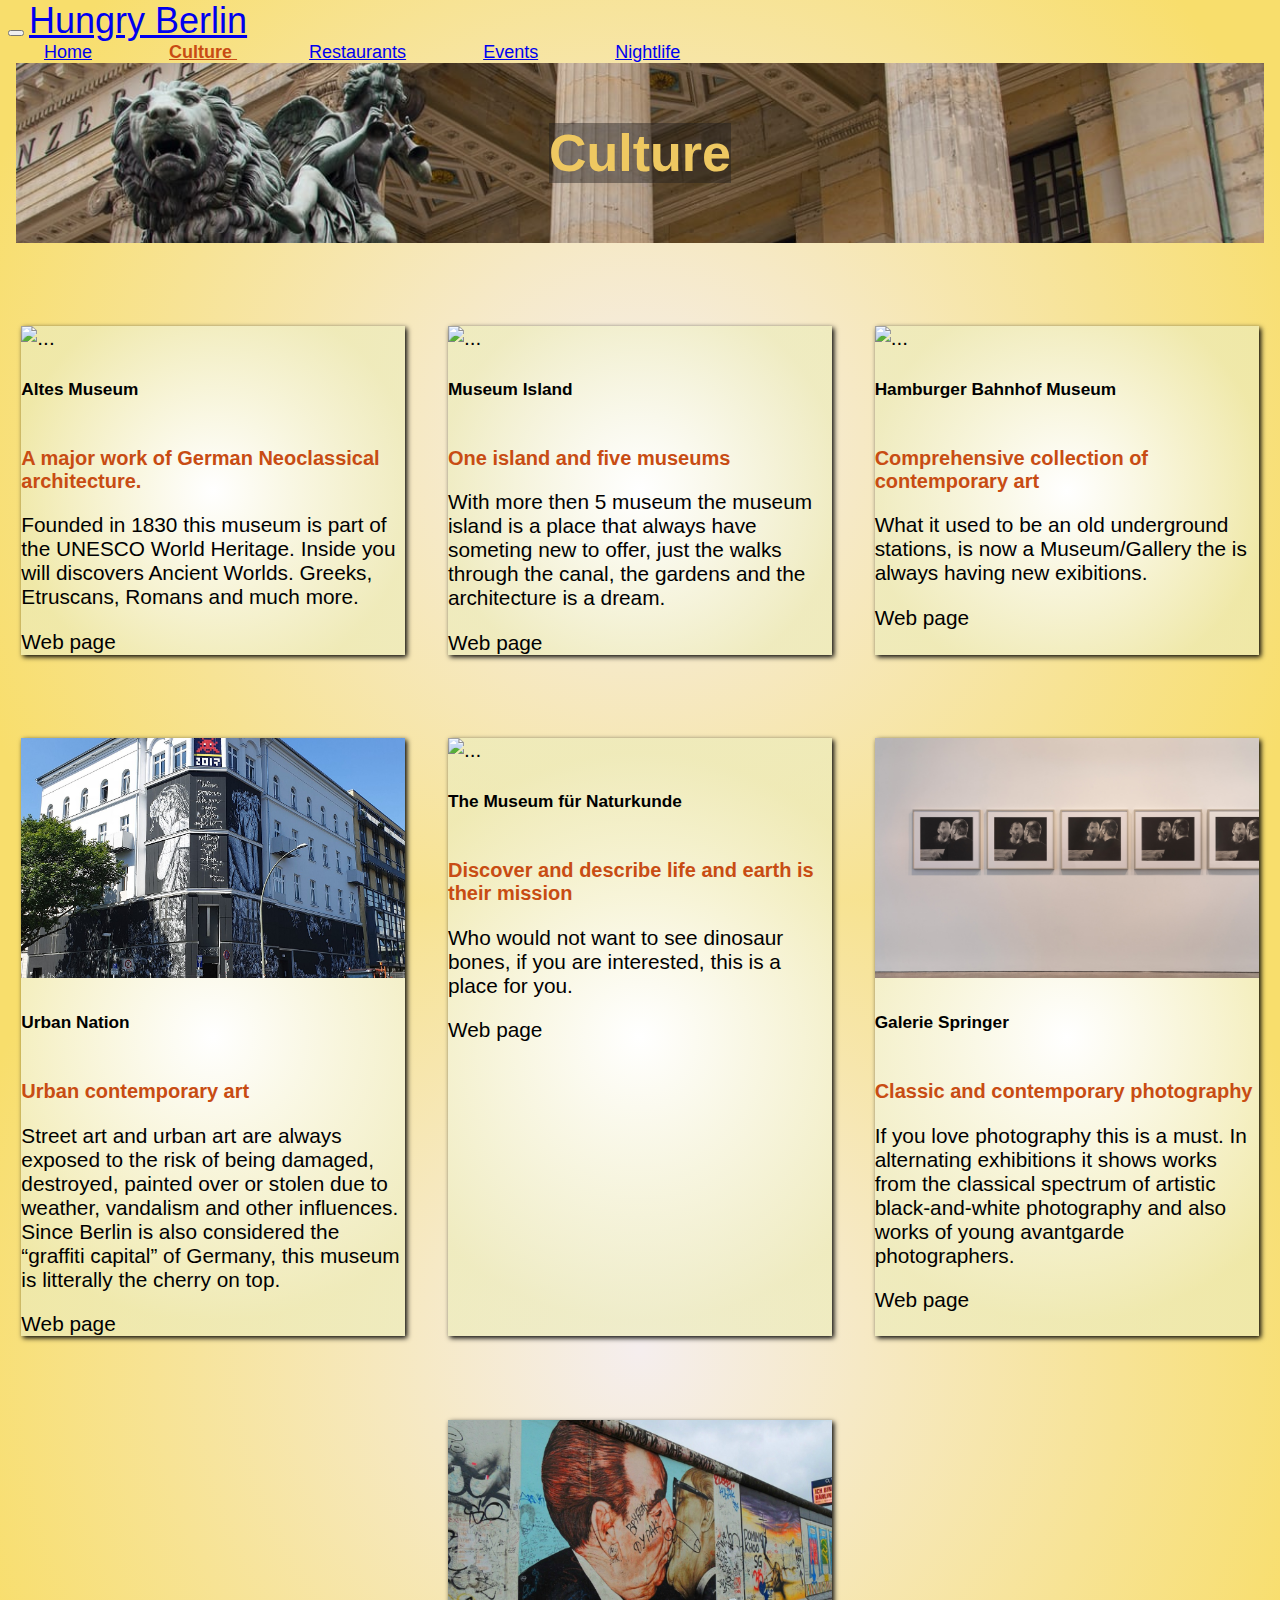
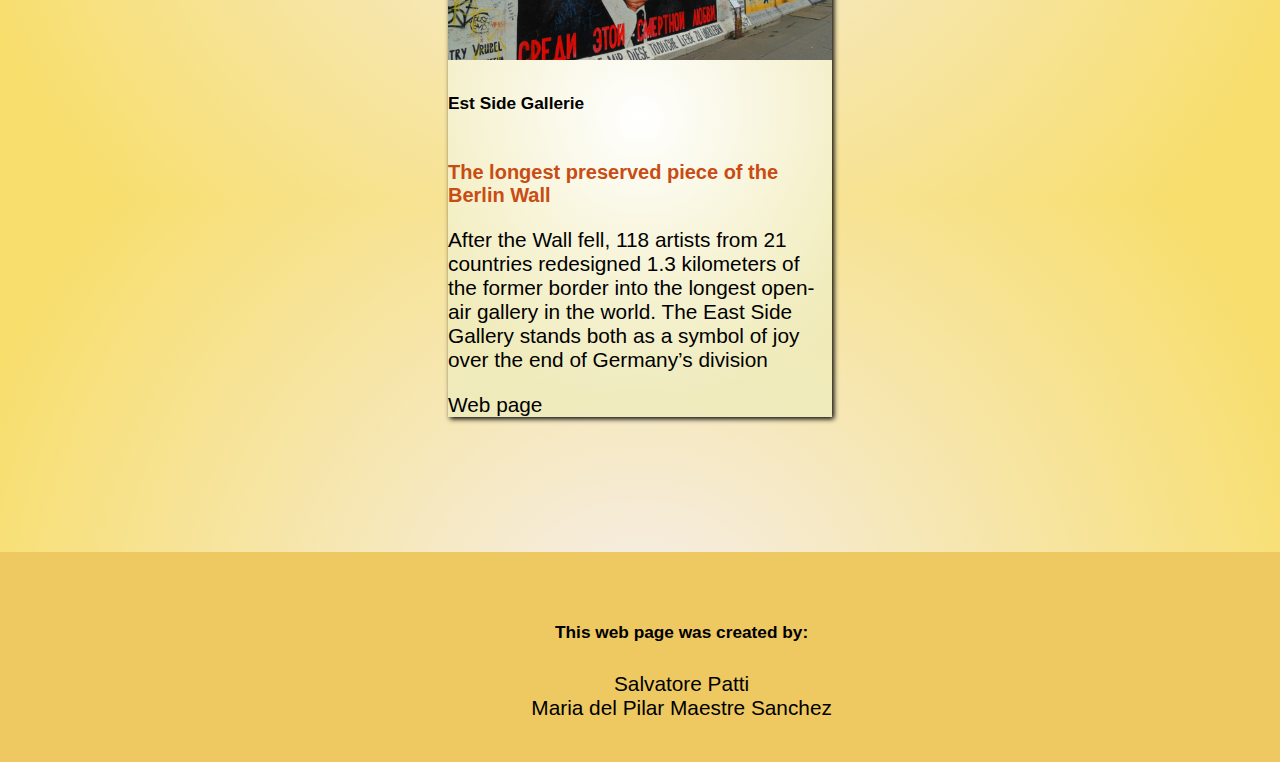
==== commit 16cbc8c7: "final commit" ====
--- a/culture.html
+++ b/culture.html
@@ -22,7 +22,7 @@
         <div class="collapse navbar-collapse" id="navbarNavAltMarkup">
           <div class="navbar-nav">
             <a class="nav-link" href="./index.html">Home</a>
-            <a class="nav-link active" href="#">Culture</a>
+            <a class="nav-link active" href="#">Culture </a>
             <a class="nav-link" href="./restaurants.html">Restaurants</a>
             <a class="nav-link " href="./events.html">Events</a>
             <a class="nav-link " href="./nightlife.html">Nightlife</a>
@@ -46,7 +46,7 @@
                 <h5 class="card-title">Altes Museum</h5>
                 <h6 class="card-subtitle  ">A major work of German Neoclassical architecture.</h6>
                 <p class="card-text">Founded in 1830 this museum is part of the UNESCO World Heritage. Inside you will discovers Ancient Worlds. Greeks, Etruscans, Romans and much more.</p>
-                <a href="https://www.smb.museum/en/museums-institutions/altes-museum/home/" class="card-link">Web page<i class="fas fa-globe"></i></a>
+                <a href="https://www.smb.museum/en/museums-institutions/altes-museum/home/" class="card-link">Web page <i class="fas fa-globe"></i></a>
               </div>
           </div>
         
@@ -59,7 +59,7 @@
                 <h5 class="card-title">Museum Island</h5>
                 <h6 class="card-subtitle  ">One island and five museums</h6>
                 <p class="card-text">With more then 5 museum the museum island is a place that always have someting new to offer, just the walks through the canal, the gardens and the architecture is a dream.</p>
-                <a href="https://www.smb.museum/en/museums-institutions/museumsinsel-berlin/museum-buildings/overview/" class="card-link">Web page<i class="fas fa-globe"></i></a>
+                <a href="https://www.smb.museum/en/museums-institutions/museumsinsel-berlin/museum-buildings/overview/" class="card-link">Web page <i class="fas fa-globe"></i></a>
               </div>
           </div>
         
@@ -72,7 +72,7 @@
                 <h5 class="card-title">Hamburger Bahnhof Museum</h5>
                 <h6 class="card-subtitle ">Comprehensive collection of contemporary art</h6>
                 <p class="card-text">What it used to be an old underground stations, is now a Museum/Gallery the is always having new exibitions.</p>
-                <a href="https://www.smb.museum/en/museums-institutions/hamburger-bahnhof/home/" class="card-link">Web page<i class="fas fa-globe"></i></a>
+                <a href="https://www.smb.museum/en/museums-institutions/hamburger-bahnhof/home/" class="card-link">Web page <i class="fas fa-globe"></i></a>
               </div>
           </div>
         
@@ -87,7 +87,7 @@
                 <p class="card-text">Street art and urban art are always exposed to the risk of being damaged, destroyed, painted over or stolen due to weather, vandalism and other influences.
                   Since Berlin is also considered the “graffiti capital” of Germany, this museum is litterally the cherry on top.
                 </p>
-                <a href="https://urban-nation.com/" class="card-link">Web page<i class="fas fa-globe"></i></a>
+                <a href="https://urban-nation.com/" class="card-link">Web page <i class="fas fa-globe"></i></a>
               </div>
           </div>
           
@@ -97,7 +97,7 @@
                 <h5 class="card-title">The Museum für Naturkunde</h5>
                 <h6 class="card-subtitle ">Discover and describe life and earth is their mission</h6>
                 <p class="card-text">Who would not want to see dinosaur bones, if you are interested, this is a place for you.</p>
-                <a href="https://www.museumfuernaturkunde.berlin/de" class="card-link">Web page<i class="fas fa-globe"></i></a>
+                <a href="https://www.museumfuernaturkunde.berlin/de" class="card-link">Web page <i class="fas fa-globe"></i></a>
               </div>
           </div>
 
@@ -109,7 +109,7 @@
                 <p class="card-text">If you love photography this is a must.  In alternating exhibitions 
                   it shows works from the classical spectrum of artistic black-and-white photography and also works of young avantgarde photographers.
                    </p>
-                <a href="https://www.galeriespringer.de/" class="card-link">Web page<i class="fas fa-globe"></i></a>
+                <a href="https://www.galeriespringer.de/" class="card-link">Web page <i class="fas fa-globe"></i></a>
               </div>
           </div>
 
@@ -122,14 +122,14 @@
                   After the Wall fell, 118 artists from 21 countries redesigned 
                   1.3 kilometers of the former border into the longest open-air gallery in the world. The East Side Gallery stands both as a symbol of joy over the end of Germany’s division 
                    </p>
-                <a href="https://eastsidegalleryberlin.de/en/" class="card-link">Web page<i class="fas fa-globe"></i></a>
+                <a href="https://eastsidegalleryberlin.de/en/" class="card-link">Web page <i class="fas fa-globe"></i></a>
               </div>
           </div>
         </div>
           <div> 
             <footer class="footer"> 
             <div class="creators"> 
-              <h5 >This web page was created by:</h5> 
+              <h5 >This web page  was created by:</h5> 
             </div> 
                 <div>
                   Salvatore Patti 
--- a/style.css
+++ b/style.css
@@ -81,7 +81,7 @@
 
 
 .nightlife-header{
-    background-image: url(./img/nightlife-header.jpeg);
+    background-image: url(./img/nightlife-Header.jpeg);
     background-position: center
 }
 
@@ -104,7 +104,7 @@
 
 
 .text-header{
-    color: white;
+    color :rgb(238, 200, 97);
     font-size: 2.5em;
     background-color: rgba(31, 30, 30, 0.438);
 }
@@ -155,6 +155,15 @@
 
 }
 
+.card-link{
+    color: black;
+    text-decoration: none;
+}
+
+.card-link:hover{
+    color:  rgb(200, 76, 19);
+}
+
 .card-container{
     display: flex; 
     flex-wrap: wrap;
@@ -183,7 +192,14 @@
     color : rgb(200, 76, 19);
 }
 
+
 /* CAROUSEL */
+
+.carousel-caption{
+    color :rgb(238, 200, 97);
+    font-size: 1.5em;
+    background-color: rgba(31, 30, 30, 0.538);
+}
 
 .carousel-item img{
     height: 35vh;
@@ -265,9 +281,9 @@
 
 .index-btn-container h2 {
     text-decoration: none;
-    color:rgb(255, 255, 255);
+    color :rgb(238, 200, 97);;
     text-align: center;
-    background-color: rgba(0, 0, 0, 0.061)
+    background-color: rgba(0, 0, 0, 0.261)
 }
 
 
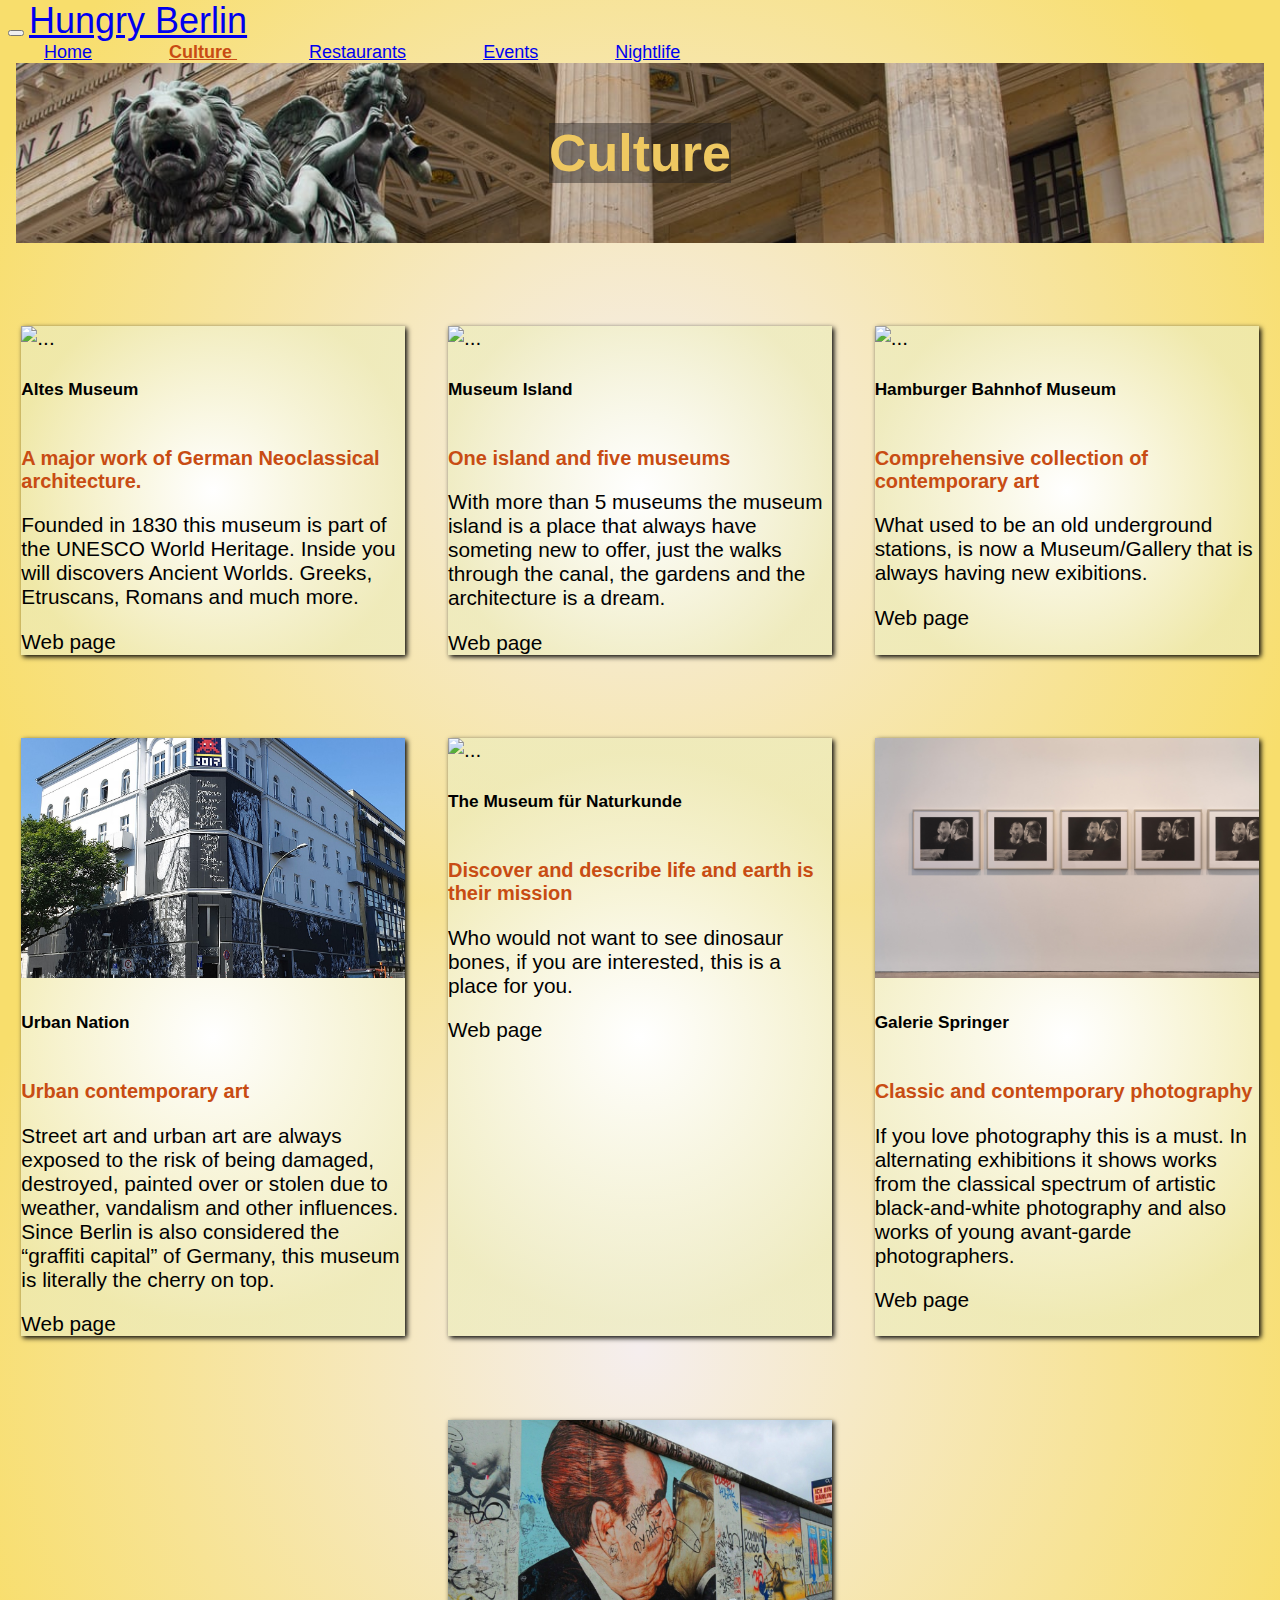
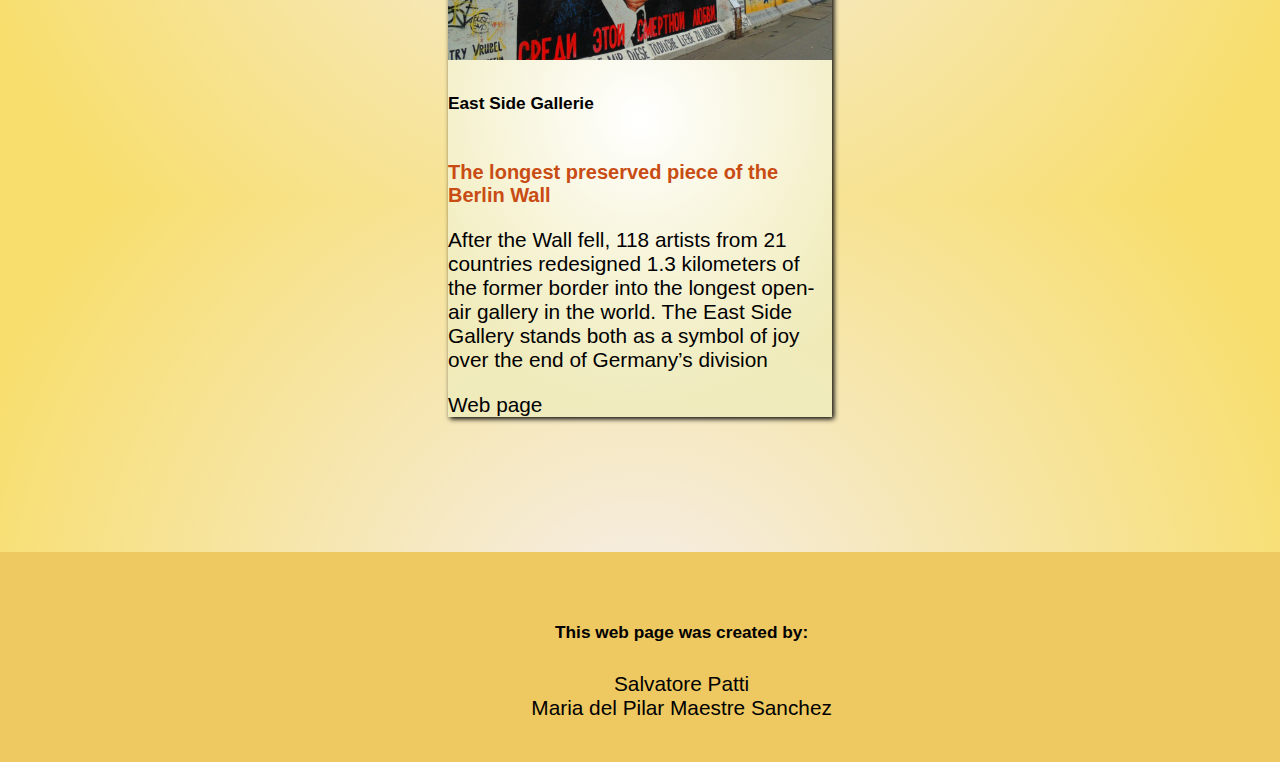
==== commit 8f9dac04: "final fixes" ====
--- a/culture.html
+++ b/culture.html
@@ -58,7 +58,7 @@
               <div class="card-body">
                 <h5 class="card-title">Museum Island</h5>
                 <h6 class="card-subtitle  ">One island and five museums</h6>
-                <p class="card-text">With more then 5 museum the museum island is a place that always have someting new to offer, just the walks through the canal, the gardens and the architecture is a dream.</p>
+                <p class="card-text">With more than 5 museums the museum island is a place that always have someting new to offer, just the walks through the canal, the gardens and the architecture is a dream.</p>
                 <a href="https://www.smb.museum/en/museums-institutions/museumsinsel-berlin/museum-buildings/overview/" class="card-link">Web page <i class="fas fa-globe"></i></a>
               </div>
           </div>
@@ -71,7 +71,7 @@
               <div class="card-body">
                 <h5 class="card-title">Hamburger Bahnhof Museum</h5>
                 <h6 class="card-subtitle ">Comprehensive collection of contemporary art</h6>
-                <p class="card-text">What it used to be an old underground stations, is now a Museum/Gallery the is always having new exibitions.</p>
+                <p class="card-text">What used to be an old underground stations, is now a Museum/Gallery that is always having new exibitions.</p>
                 <a href="https://www.smb.museum/en/museums-institutions/hamburger-bahnhof/home/" class="card-link">Web page <i class="fas fa-globe"></i></a>
               </div>
           </div>
@@ -85,7 +85,7 @@
                 <h5 class="card-title">Urban Nation </h5>
                 <h6 class="card-subtitle ">Urban contemporary art</h6>
                 <p class="card-text">Street art and urban art are always exposed to the risk of being damaged, destroyed, painted over or stolen due to weather, vandalism and other influences.
-                  Since Berlin is also considered the “graffiti capital” of Germany, this museum is litterally the cherry on top.
+                  Since Berlin is also considered the “graffiti capital” of Germany, this museum is literally the cherry on top.
                 </p>
                 <a href="https://urban-nation.com/" class="card-link">Web page <i class="fas fa-globe"></i></a>
               </div>
@@ -107,7 +107,7 @@
                 <h5 class="card-title">Galerie Springer</h5>
                 <h6 class="card-subtitle ">Classic and contemporary photography</h6>
                 <p class="card-text">If you love photography this is a must.  In alternating exhibitions 
-                  it shows works from the classical spectrum of artistic black-and-white photography and also works of young avantgarde photographers.
+                  it shows works from the classical spectrum of artistic black-and-white photography and also works of young avant-garde photographers.
                    </p>
                 <a href="https://www.galeriespringer.de/" class="card-link">Web page <i class="fas fa-globe"></i></a>
               </div>
@@ -116,7 +116,7 @@
           <div class="card" >
             <img src="img/Eastsidegallery.jpg" class="card-img-top" alt="...">
               <div class="card-body">
-                <h5 class="card-title">Est Side Gallerie</h5>
+                <h5 class="card-title">East Side Gallerie</h5>
                 <h6 class="card-subtitle ">The longest preserved piece of the Berlin Wall</h6>
                 <p class="card-text">
                   After the Wall fell, 118 artists from 21 countries redesigned 
--- a/style.css
+++ b/style.css
@@ -140,7 +140,7 @@
     .card{
         margin: 2em  auto;
         width: 30%;
-        height: auto;
+        
     }
     
 }
@@ -149,7 +149,7 @@
     .card{
         margin: 2em  2em;
         width: 25%;
-        height: 30em;
+       
         
     }
 
@@ -181,6 +181,14 @@
     object-fit:cover;
 }
 
+@media screen and (min-width: 2000px ){
+    .card-img-top{
+    
+        height: 20rem;
+        
+    }
+}
+
 .card-title{
     font-weight: bold;
     margin-bottom: 1em;
@@ -202,7 +210,7 @@
 }
 
 .carousel-item img{
-    height: 35vh;
+    height: 40vh;
     object-fit:cover;
     width: 100%;
     object-position:  50% 50%;
@@ -215,6 +223,13 @@
         
     }
 }
+.blockquote-carousel{
+    margin: 0;
+}
+
+    .blockquote-footer-carousel{
+        color: rgb(247, 241, 239);;
+    }
 
 /* HOMEPAGE INTRO  */
 
@@ -232,6 +247,12 @@
 
 .blockquote-footer{
     color: rgb(200, 76, 19);;
+}
+
+@media screen and (min-width:768px){
+    .blockquote{
+        display: none;
+    }
 }
 
 /* HOMEPAGE BUTTONS */
